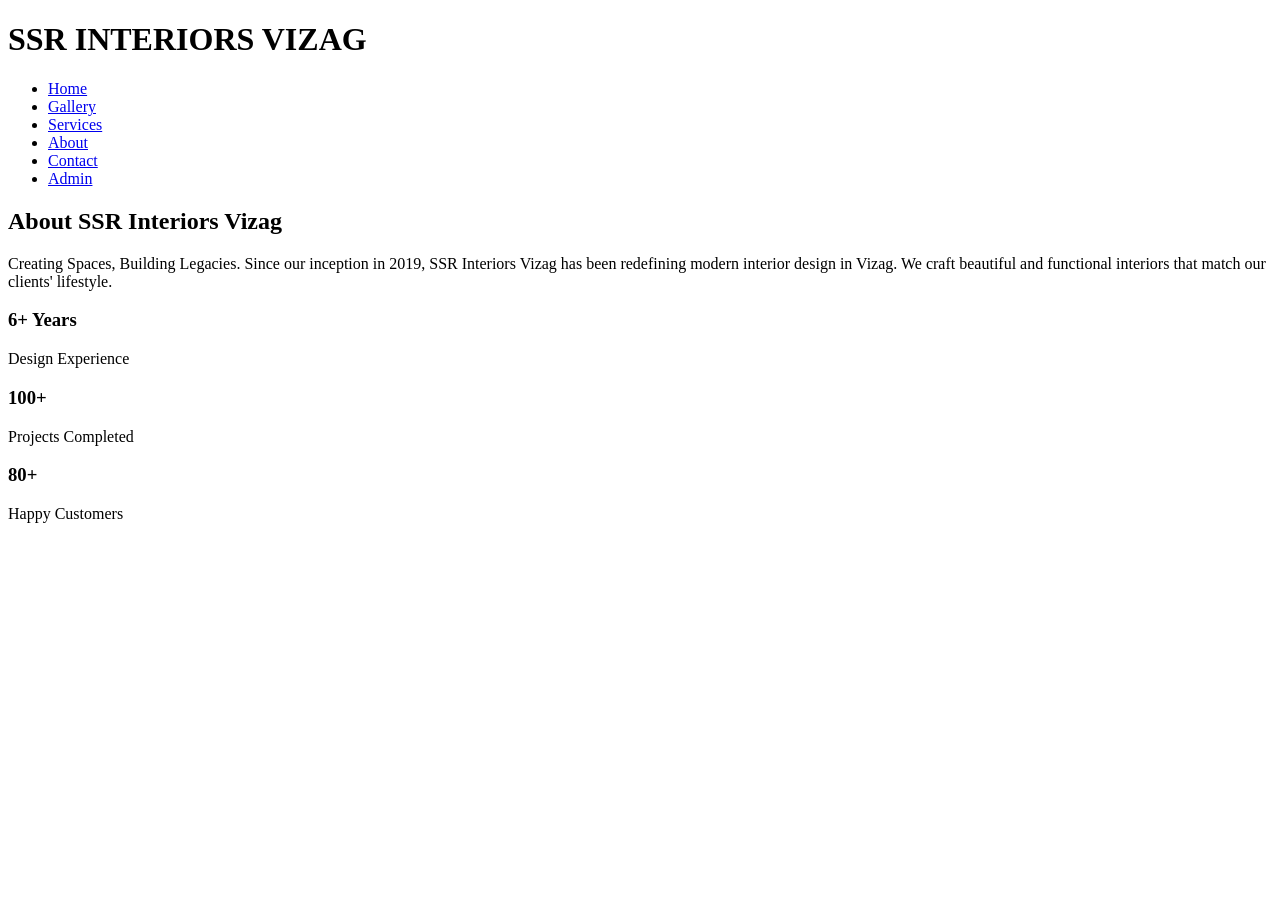
==== about.html @ dbb3dec9 "Update about.html" ====
<!DOCTYPE html>
<html lang="en">

<head>

<meta charset="UTF-8">
<meta name="viewport" content="width=device-width, initial-scale=1.0">

<title>About | SSR Interiors Vizag</title>

<link rel="stylesheet" href="about.css">

</head>

<body>

<header>

<h1>SSR INTERIORS VIZAG</h1>

<nav>

<ul class="nav-links">

<li><a href="index.html">Home</a></li>
<li><a href="gallery.html">Gallery</a></li>
<li><a href="services.html">Services</a></li>
<li><a href="about.html">About</a></li>
<li><a href="contact.html">Contact</a></li>
<li><a href="login.html">Admin</a></li>

</ul>

</nav>

</header>


<section class="about">

<div class="about-container">

<h2>About SSR Interiors Vizag</h2>

<p class="about-intro">
Creating Spaces, Building Legacies. Since our inception in 2019,
SSR Interiors Vizag has been redefining modern interior design in Vizag.
We craft beautiful and functional interiors that match our clients' lifestyle.
</p>

<div class="about-stats">

<div class="stat">
<h3>6+ Years</h3>
<p>Design Experience</p>
</div>

<div class="stat">
<h3>100+</h3>
<p>Projects Completed</p>
</div>

<div class="stat">
<h3>80+</h3>
<p>Happy Customers</p>
</div>

</div>

</div>

</section>

</body>
</html>
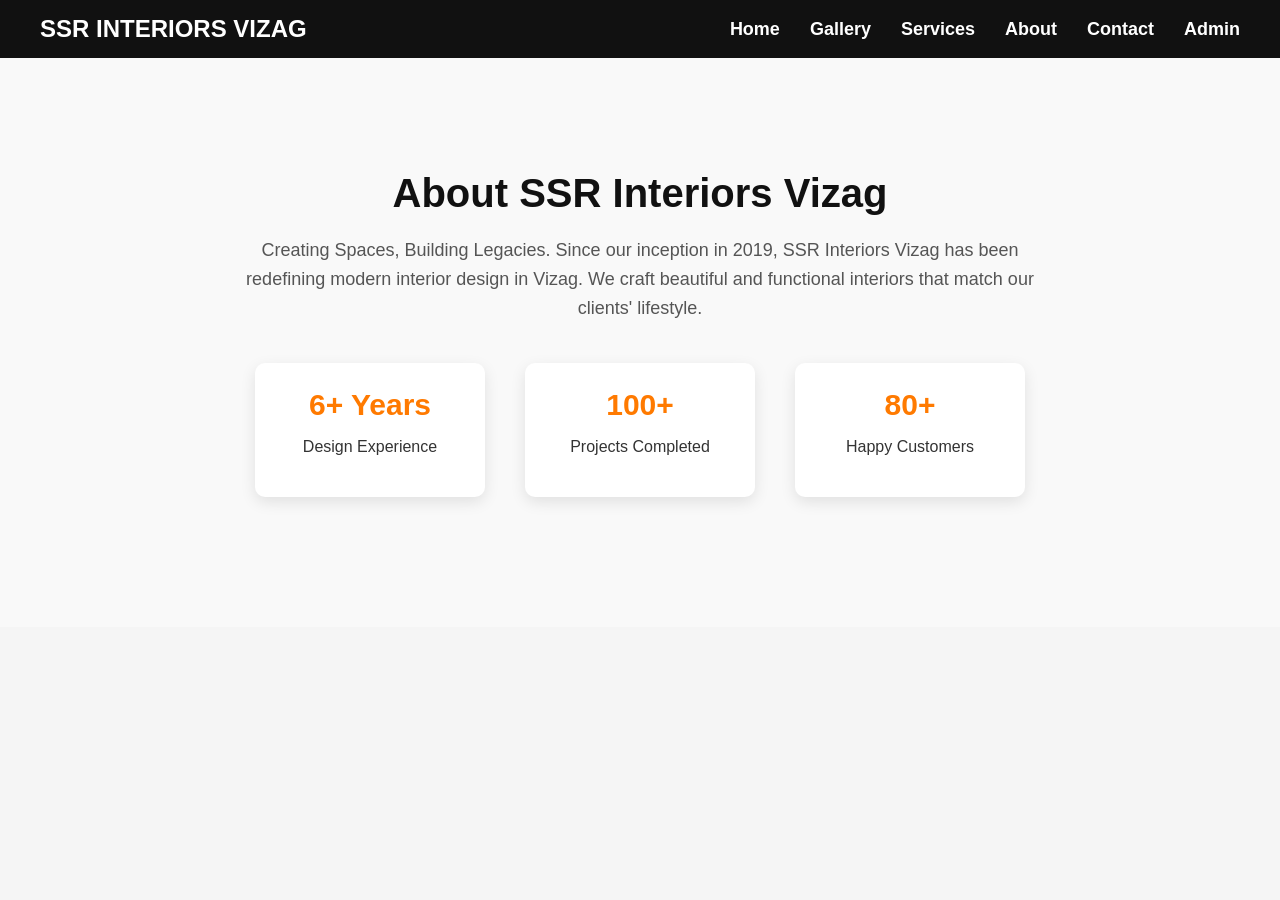
==== commit 71b1c7ee: "Update about.html" ====
--- a/about.html
+++ b/about.html
@@ -8,7 +8,8 @@
 
 <title>About | SSR Interiors Vizag</title>
 
-<link rel="stylesheet" href="about.css">
+<link rel="stylesheet" href="css/about.css">
+
 
 </head>
 
--- a/css/about.css
+++ b/css/about.css
@@ -0,0 +1,169 @@
+/* BODY */
+
+body{
+margin:0;
+font-family:Arial, sans-serif;
+background:#f5f5f5;
+color:#333;
+}
+
+
+/* HEADER + NAVBAR */
+
+header{
+display:flex;
+justify-content:space-between;
+align-items:center;
+background:#111;
+color:white;
+padding:15px 40px;
+}
+
+
+/* WEBSITE TITLE */
+
+header h1{
+margin:0;
+font-size:24px;
+}
+
+
+/* NAV LINKS */
+
+.nav-links{
+display:flex;
+list-style:none;
+gap:30px;
+margin:0;
+padding:0;
+}
+
+.nav-links li{
+display:inline;
+}
+
+.nav-links a{
+color:white;
+text-decoration:none;
+font-size:18px;
+font-weight:600;
+transition:0.3s;
+}
+
+.nav-links a:hover{
+color:#ff7a00;
+}
+
+
+/* ABOUT SECTION */
+
+.about{
+padding:80px 20px;
+background:#f9f9f9;
+text-align:center;
+}
+
+
+/* ABOUT CONTAINER */
+
+.about-container{
+max-width:1100px;
+margin:auto;
+}
+
+
+/* ABOUT TITLE */
+
+.about h2{
+font-size:40px;
+margin-bottom:20px;
+color:#111;
+}
+
+
+/* INTRO TEXT */
+
+.about-intro{
+font-size:18px;
+color:#555;
+max-width:800px;
+margin:0 auto 40px auto;
+line-height:1.6;
+}
+
+
+/* STATS SECTION */
+
+.about-stats{
+display:flex;
+justify-content:center;
+gap:40px;
+margin-bottom:50px;
+flex-wrap:wrap;
+}
+
+
+/* STAT CARDS */
+
+.stat{
+background:white;
+padding:25px 40px;
+border-radius:10px;
+box-shadow:0 5px 15px rgba(0,0,0,0.1);
+min-width:150px;
+}
+
+.stat h3{
+font-size:30px;
+color:#ff7a00;
+margin:0 0 5px 0;
+}
+
+
+/* FEATURES GRID */
+
+.about-features{
+display:grid;
+grid-template-columns:repeat(auto-fit,minmax(250px,1fr));
+gap:25px;
+margin-top:30px;
+}
+
+
+/* FEATURE CARD */
+
+.feature{
+background:white;
+padding:25px;
+border-radius:10px;
+box-shadow:0 5px 15px rgba(0,0,0,0.08);
+transition:transform 0.3s ease;
+}
+
+.feature:hover{
+transform:translateY(-5px);
+}
+
+.feature h4{
+color:#111;
+margin-bottom:10px;
+font-size:20px;
+}
+
+
+/* MISSION TEXT */
+
+.mission{
+margin-top:50px;
+font-style:italic;
+font-size:18px;
+color:#666;
+
+  body{
+background:red;
+}
+
+border-top:1px solid #ddd;
+padding-top:20px;
+}
+
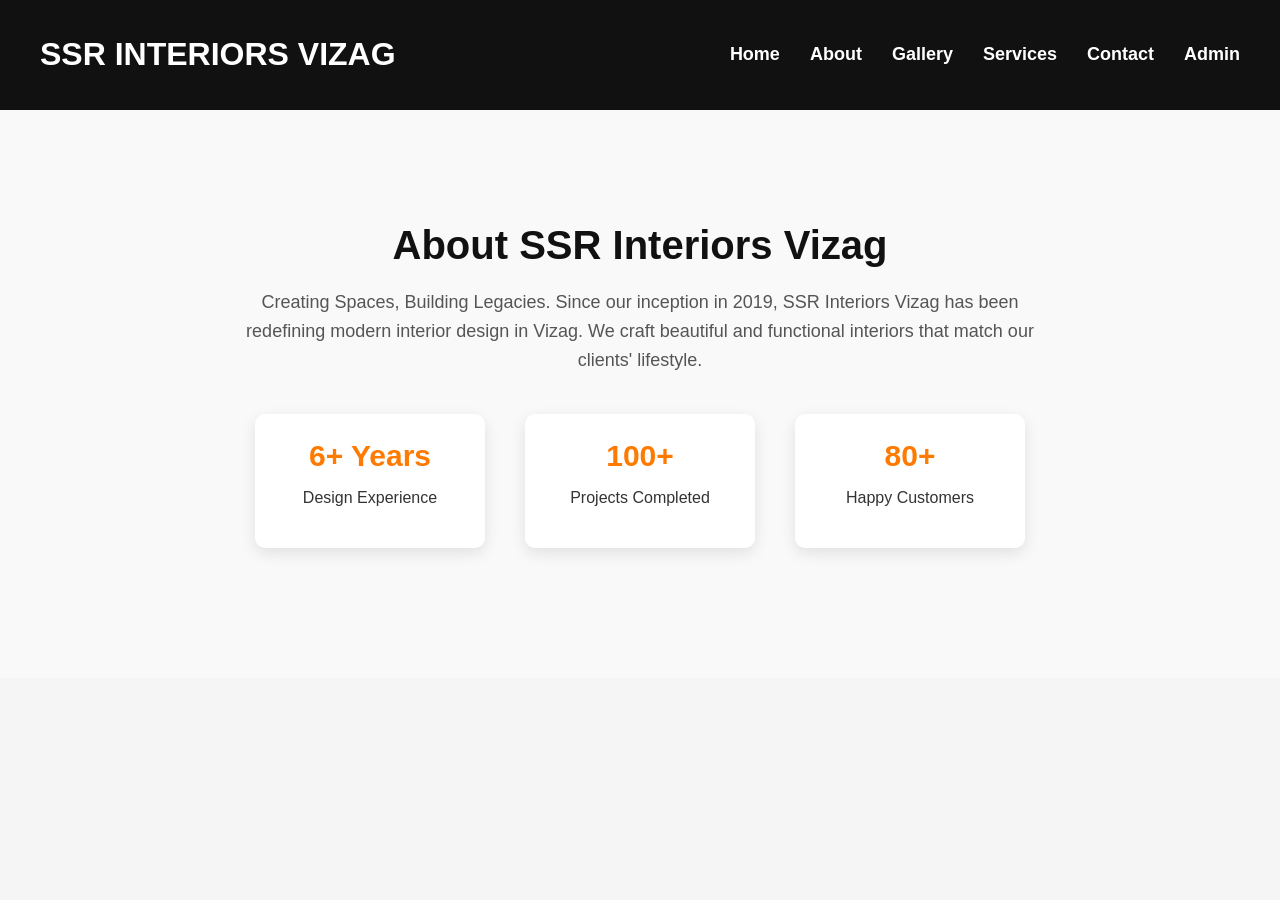
==== commit 249ec69f: "Update about.html" ====
--- a/about.html
+++ b/about.html
@@ -24,9 +24,9 @@
 <ul class="nav-links">
 
 <li><a href="index.html">Home</a></li>
+<li><a href="about.html">About</a></li>
 <li><a href="gallery.html">Gallery</a></li>
 <li><a href="services.html">Services</a></li>
-<li><a href="about.html">About</a></li>
 <li><a href="contact.html">Contact</a></li>
 <li><a href="login.html">Admin</a></li>
 
--- a/css/about.css
+++ b/css/about.css
@@ -9,26 +9,16 @@
 
 
 /* HEADER + NAVBAR */
+/* FIX NAVBAR STYLE */
 
 header{
+background:#111;
+color:white;
 display:flex;
 justify-content:space-between;
 align-items:center;
-background:#111;
-color:white;
 padding:15px 40px;
 }
-
-
-/* WEBSITE TITLE */
-
-header h1{
-margin:0;
-font-size:24px;
-}
-
-
-/* NAV LINKS */
 
 .nav-links{
 display:flex;
@@ -38,16 +28,11 @@
 padding:0;
 }
 
-.nav-links li{
-display:inline;
-}
-
 .nav-links a{
 color:white;
 text-decoration:none;
 font-size:18px;
 font-weight:600;
-transition:0.3s;
 }
 
 .nav-links a:hover{
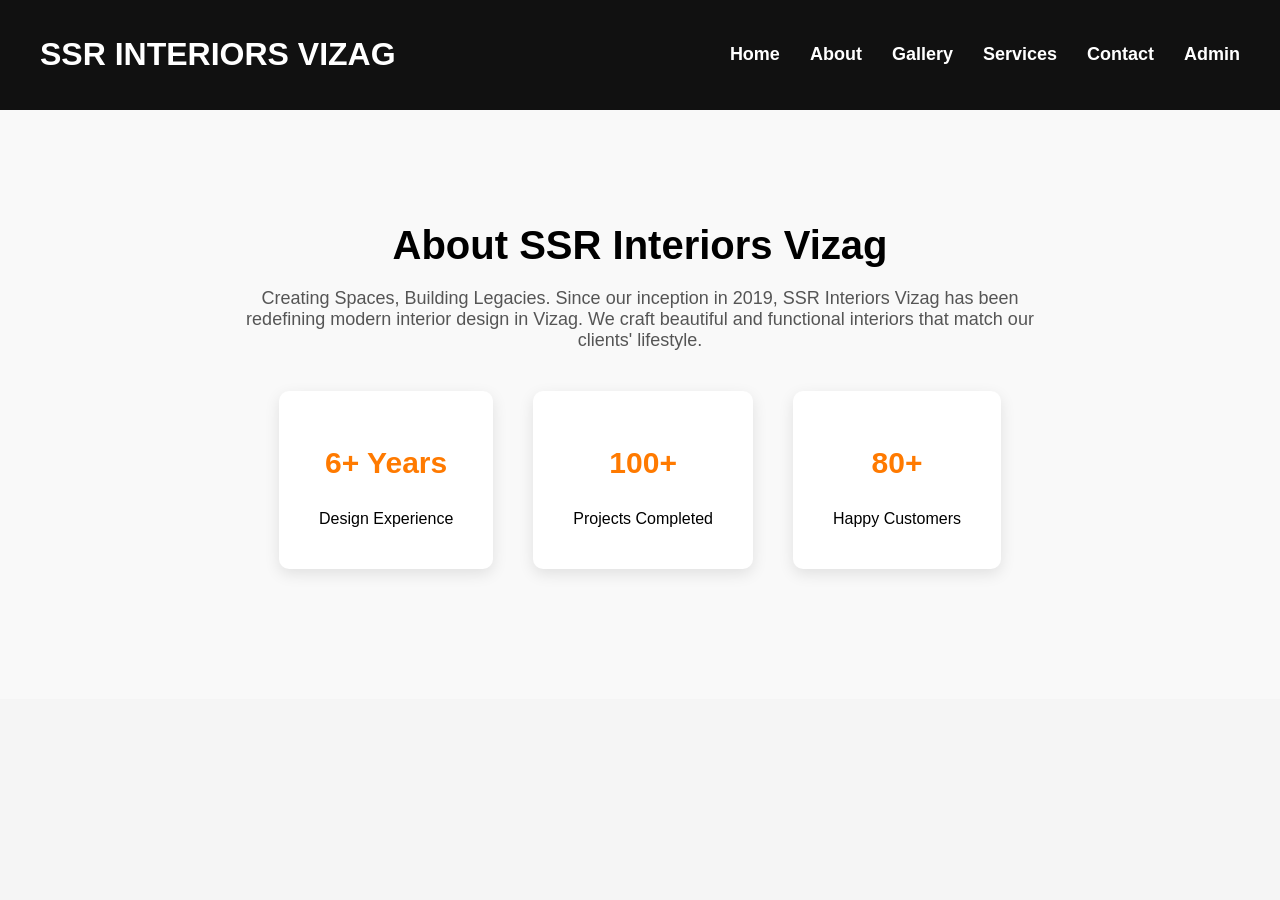
==== commit b1c2f284: "Update about.html" ====
--- a/about.html
+++ b/about.html
@@ -8,7 +8,7 @@
 
 <title>About | SSR Interiors Vizag</title>
 
-<link rel="stylesheet" href="css/about.css">
+<link rel="stylesheet" href="css/style.css">
 
 
 </head>
--- a/css/style.css
+++ b/css/style.css
@@ -0,0 +1,268 @@
+body{
+margin:0;
+font-family:Arial, sans-serif;
+background:#f5f5f5;
+}
+
+/* HEADER + NAVBAR */
+
+header{
+display:flex;
+justify-content:space-between;
+align-items:center;
+background:#111;
+color:white;
+padding:15px 40px;
+}
+
+/* NAVBAR LIST */
+
+.nav-links{
+display:flex;
+list-style:none;
+margin:0;
+padding:0;
+gap:30px;
+}
+
+/* NAVBAR LINKS */
+
+.nav-links li{
+display:inline;
+}
+
+.nav-links a{
+color:white;
+text-decoration:none;
+font-size:18px;
+font-weight:600;
+}
+
+/* hover effect */
+.nav-links a:hover{
+color:#ff7a00;
+}
+
+
+/* BUTTON */
+
+.btn{
+background:#ff7a00;
+color:white;
+padding:12px 25px;
+text-decoration:none;
+border-radius:5px;
+display:inline-block;
+margin-top:10px;
+}
+
+/* HERO SECTION */
+
+.hero{
+height:calc(100vh - 70px);
+background:url("../hero.png") center/cover no-repeat;
+display:flex;
+align-items:center;
+color:white;
+}
+
+.hero-text{
+margin-left:80px;
+max-width:500px;
+}
+
+.hero h2{
+font-size:45px;
+}
+
+/* SERVICES */
+
+.services{
+text-align:center;
+padding:60px;
+}
+
+.service-grid{
+display:grid;
+grid-template-columns:repeat(auto-fit,minmax(250px,1fr));
+gap:25px;
+margin-top:30px;
+}
+
+.card{
+background:white;
+padding:25px;
+border-radius:10px;
+box-shadow:0 0 10px rgba(0,0,0,0.1);
+}
+
+.card h3{
+color:#ff7a00;
+}
+
+/* PROJECTS */
+
+.projects{
+padding:60px;
+text-align:center;
+}
+
+.project-grid{
+display:grid;
+grid-template-columns:repeat(auto-fit,minmax(250px,1fr));
+gap:25px;
+}
+
+.project img{
+width:100%;
+border-radius:10px;
+}
+
+.project p{
+font-weight:bold;
+margin-top:10px;
+}
+
+/* ABOUT SECTION */
+
+.about{
+padding:80px 20px;
+background:#f9f9f9;
+text-align:center;
+}
+
+.about-container{
+max-width:1100px;
+margin:auto;
+}
+
+.about h2{
+font-size:40px;
+margin-bottom:20px;
+}
+
+.about-intro{
+font-size:18px;
+color:#555;
+max-width:800px;
+margin:auto;
+margin-bottom:40px;
+}
+
+.about-stats{
+display:flex;
+justify-content:center;
+gap:40px;
+margin-bottom:50px;
+flex-wrap:wrap;
+}
+
+
+
+.stat{
+background:white;
+padding:25px 40px;
+border-radius:10px;
+box-shadow:0 5px 15px rgba(0,0,0,0.1);
+}
+
+.stat h3{
+font-size:30px;
+color:#ff7a00;
+}
+
+.about-features{
+display:grid;
+grid-template-columns:repeat(auto-fit,minmax(250px,1fr));
+gap:25px;
+}
+
+.feature{
+background:white;
+padding:25px;
+border-radius:10px;
+box-shadow:0 5px 15px rgba(0,0,0,0.08);
+}
+
+.feature p{
+color:#555;
+}
+
+/* CONTACT INFO */
+
+.contact-info{
+flex:1;
+max-width:400px;
+display:flex;
+flex-direction:column;
+gap:15px;
+text-align:left;
+}
+
+.info-card{
+background:white;
+padding:15px 20px;
+border-radius:12px;
+display:flex;
+align-items:center;
+gap:15px;
+box-shadow:0 4px 10px rgba(0,0,0,0.05);
+transition:0.3s;
+}
+
+.info-card:hover{
+transform:translateX(10px);
+border:1px solid #ff7a00;
+}
+
+.icon-circle{
+width:45px;
+height:45px;
+background:#fff5ed;
+border-radius:50%;
+display:flex;
+justify-content:center;
+align-items:center;
+font-size:20px;
+}
+
+.details strong{
+display:block;
+font-size:12px;
+color:#ff7a00;
+}
+
+.details a{
+text-decoration:none;
+color:#333;
+font-weight:600;
+}
+
+.details a:hover{
+color:#ff7a00;
+}
+
+/* FOOTER */
+
+footer{
+background:black;
+color:white;
+text-align:center;
+padding:20px;
+}
+
+/* WHATSAPP BUTTON */
+
+.whatsapp-btn{
+position:fixed;
+bottom:20px;
+right:20px;
+background:#25D366;
+color:white;
+padding:15px 20px;
+border-radius:40px;
+text-decoration:none;
+font-weight:bold;
+z-index:999;
+}
+
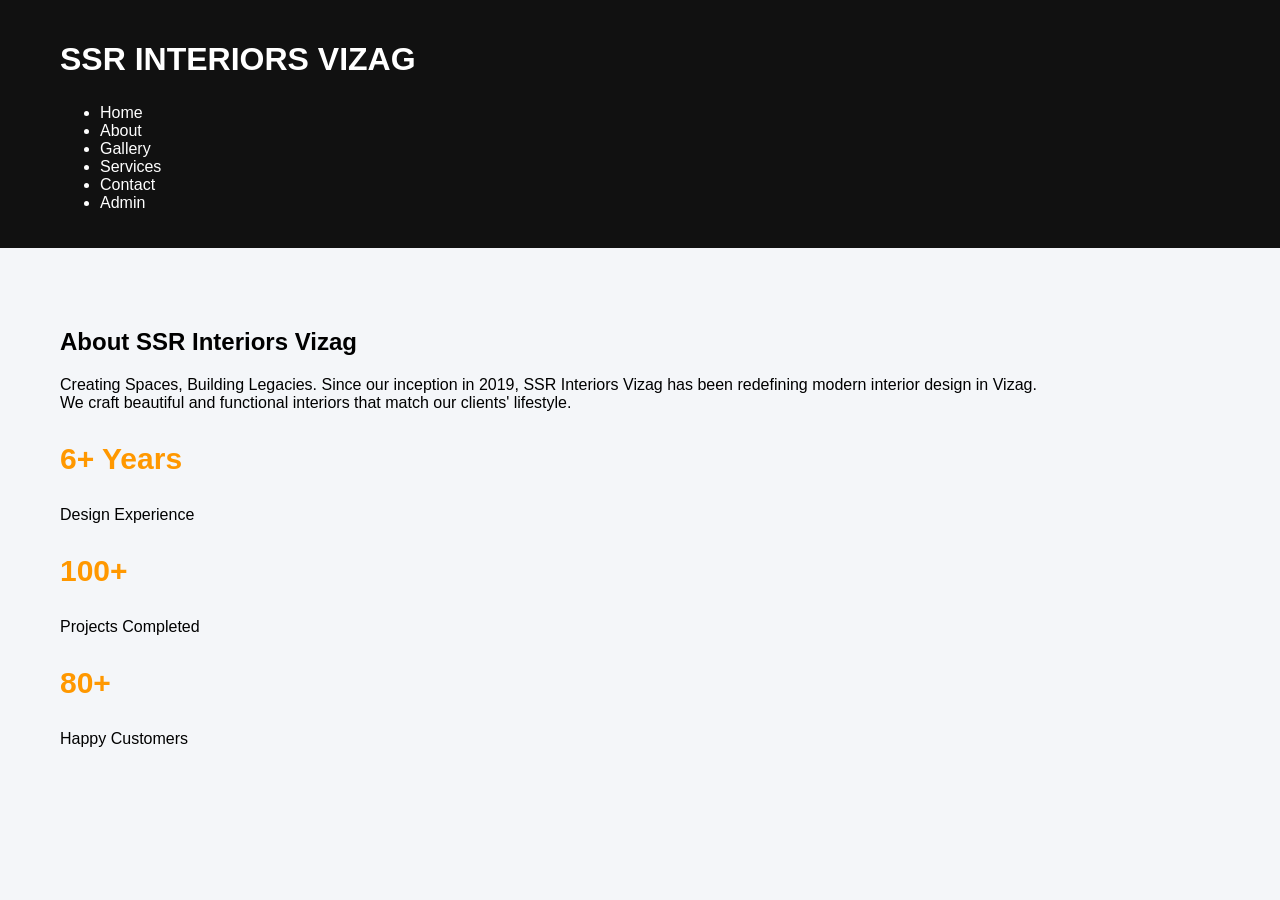
==== commit 0981ba67: "Update about.html" ====
--- a/about.html
+++ b/about.html
@@ -8,7 +8,7 @@
 
 <title>About | SSR Interiors Vizag</title>
 
-<link rel="stylesheet" href="css/style.css">
+<link rel="stylesheet" href="css/about.css">
 
 
 </head>
--- a/css/about.css
+++ b/css/about.css
@@ -0,0 +1,58 @@
+body{
+font-family:Arial, Helvetica, sans-serif;
+background:#f4f6f9;
+margin:0;
+}
+
+/* Header */
+
+header{
+background:#111;
+color:white;
+padding:20px 60px;
+}
+
+header h1{
+margin-bottom:10px;
+}
+
+nav{
+display:flex;
+gap:20px;
+}
+
+nav a{
+color:white;
+text-decoration:none;
+font-size:16px;
+}
+
+nav a:hover{
+color:#ff9800;
+}
+
+
+/* About Section */
+
+.about{
+padding:60px;
+max-width:1000px;
+}
+
+.about h2{
+margin-bottom:20px;
+}
+
+
+/* Stats */
+
+.stats{
+display:flex;
+gap:60px;
+margin-top:40px;
+}
+
+.stat h3{
+font-size:30px;
+color:#ff9800;
+}
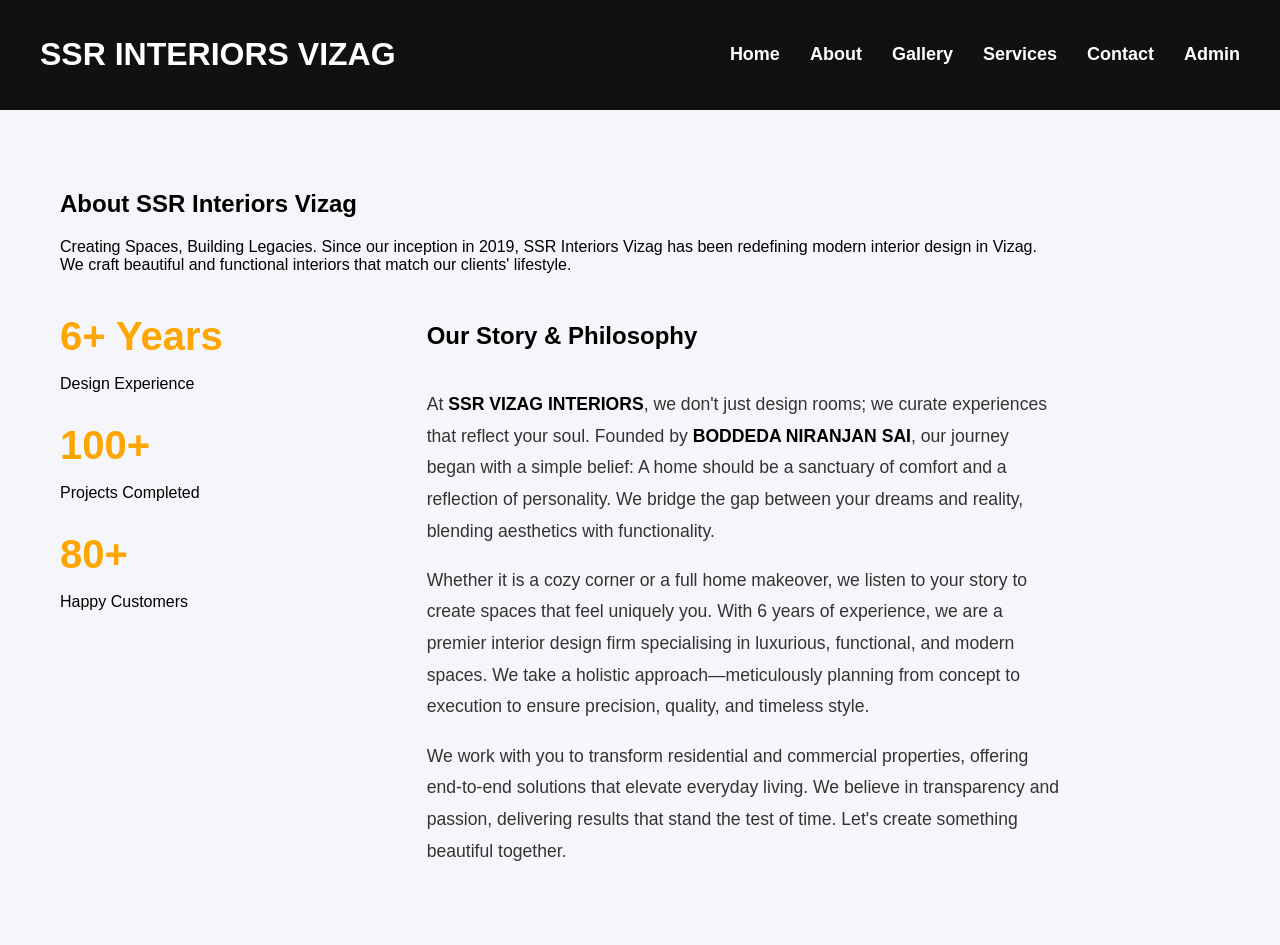
==== commit 64b5898b: "Update about.html" ====
--- a/about.html
+++ b/about.html
@@ -2,74 +2,126 @@
 <html lang="en">
 
 <head>
+    <meta charset="UTF-8">
+    <meta name="viewport" content="width=device-width, initial-scale=1.0">
+    <title>About | SSR Interiors Vizag</title>
+    <link rel="stylesheet" href="css/about.css">
+    
+    <style>
+        /* Modern Layout Fixes */
+        .about-content-wrapper {
+            display: flex;
+            flex-wrap: wrap;
+            gap: 50px;
+            margin-top: 40px;
+            align-items: flex-start;
+        }
 
-<meta charset="UTF-8">
-<meta name="viewport" content="width=device-width, initial-scale=1.0">
+        .about-stats {
+            flex: 1;
+            min-width: 250px;
+            display: block !important; /* Stack stats vertically on the left */
+        }
 
-<title>About | SSR Interiors Vizag</title>
+        .stat {
+            margin-bottom: 30px;
+        }
 
-<link rel="stylesheet" href="css/about.css">
+        .stat h3 {
+            color: orange; /* Matching your screenshot */
+            font-size: 2.5rem;
+            margin: 0;
+        }
 
+        .about-description {
+            flex: 2;
+            min-width: 300px;
+            font-size: 1.1rem;
+            line-height: 1.8;
+            color: #333;
+        }
 
+        .about-description h4 {
+            font-size: 1.5rem;
+            margin-top: 0;
+            color: #000;
+        }
+
+        .highlight {
+            font-weight: bold;
+            color: #000;
+        }
+
+        /* Responsive: Stacks on mobile */
+        @media (max-width: 768px) {
+            .about-content-wrapper {
+                flex-direction: column;
+            }
+        }
+    </style>
 </head>
 
 <body>
 
 <header>
-
-<h1>SSR INTERIORS VIZAG</h1>
-
-<nav>
-
-<ul class="nav-links">
-
-<li><a href="index.html">Home</a></li>
-<li><a href="about.html">About</a></li>
-<li><a href="gallery.html">Gallery</a></li>
-<li><a href="services.html">Services</a></li>
-<li><a href="contact.html">Contact</a></li>
-<li><a href="login.html">Admin</a></li>
-
-</ul>
-
-</nav>
-
+    <h1>SSR INTERIORS VIZAG</h1>
+    <nav>
+        <ul class="nav-links">
+            <li><a href="index.html">Home</a></li>
+            <li><a href="about.html">About</a></li>
+            <li><a href="gallery.html">Gallery</a></li>
+            <li><a href="services.html">Services</a></li>
+            <li><a href="contact.html">Contact</a></li>
+            <li><a href="login.html">Admin</a></li>
+        </ul>
+    </nav>
 </header>
 
+<section class="about">
+    <div class="about-container">
+        <h2>About SSR Interiors Vizag</h2>
+        
+        <p class="about-intro">
+            Creating Spaces, Building Legacies. Since our inception in 2019, 
+            SSR Interiors Vizag has been redefining modern interior design in Vizag. 
+            We craft beautiful and functional interiors that match our clients' lifestyle.
+        </p>
 
-<section class="about">
+        <div class="about-content-wrapper">
+            
+            <div class="about-stats">
+                <div class="stat">
+                    <h3>6+ Years</h3>
+                    <p>Design Experience</p>
+                </div>
 
-<div class="about-container">
+                <div class="stat">
+                    <h3>100+</h3>
+                    <p>Projects Completed</p>
+                </div>
 
-<h2>About SSR Interiors Vizag</h2>
+                <div class="stat">
+                    <h3>80+</h3>
+                    <p>Happy Customers</p>
+                </div>
+            </div>
 
-<p class="about-intro">
-Creating Spaces, Building Legacies. Since our inception in 2019,
-SSR Interiors Vizag has been redefining modern interior design in Vizag.
-We craft beautiful and functional interiors that match our clients' lifestyle.
-</p>
+            <div class="about-description">
+                <h4>Our Story & Philosophy</h4>
+                <p>
+                    At <span class="highlight">SSR VIZAG INTERIORS</span>, we don't just design rooms; we curate experiences that reflect your soul. Founded by <span class="highlight">BODDEDA NIRANJAN SAI</span>, our journey began with a simple belief: A home should be a sanctuary of comfort and a reflection of personality. We bridge the gap between your dreams and reality, blending aesthetics with functionality. 
+                </p>
+                
+                <p>
+                    Whether it is a cozy corner or a full home makeover, we listen to your story to create spaces that feel uniquely you. With 6 years of experience, we are a premier interior design firm specialising in luxurious, functional, and modern spaces. We take a holistic approach—meticulously planning from concept to execution to ensure precision, quality, and timeless style.
+                </p>
 
-<div class="about-stats">
+                <p>
+                    We work with you to transform residential and commercial properties, offering end-to-end solutions that elevate everyday living. We believe in transparency and passion, delivering results that stand the test of time. Let's create something beautiful together.
+                </p>
+            </div>
 
-<div class="stat">
-<h3>6+ Years</h3>
-<p>Design Experience</p>
-</div>
-
-<div class="stat">
-<h3>100+</h3>
-<p>Projects Completed</p>
-</div>
-
-<div class="stat">
-<h3>80+</h3>
-<p>Happy Customers</p>
-</div>
-
-</div>
-
-</div>
-
+        </div> </div>
 </section>
 
 </body>
--- a/css/about.css
+++ b/css/about.css
@@ -6,29 +6,35 @@
 
 /* Header */
 
+
 header{
+display:flex;
+justify-content:space-between;
+align-items:center;
 background:#111;
 color:white;
-padding:20px 60px;
+padding:15px 40px;
 }
 
-header h1{
-margin-bottom:10px;
+/* NAVBAR */
+
+.nav-links{
+display:flex;
+list-style:none;
+gap:30px;
+margin:0;
+padding:0;
 }
 
-nav{
-display:flex;
-gap:20px;
+.nav-links a{
+color:white;
+text-decoration:none;
+font-size:18px;
+font-weight:600;
 }
 
-nav a{
-color:white;
-text-decoration:none;
-font-size:16px;
-}
-
-nav a:hover{
-color:#ff9800;
+.nav-links a:hover{
+color:#ff7a00;
 }
 
 
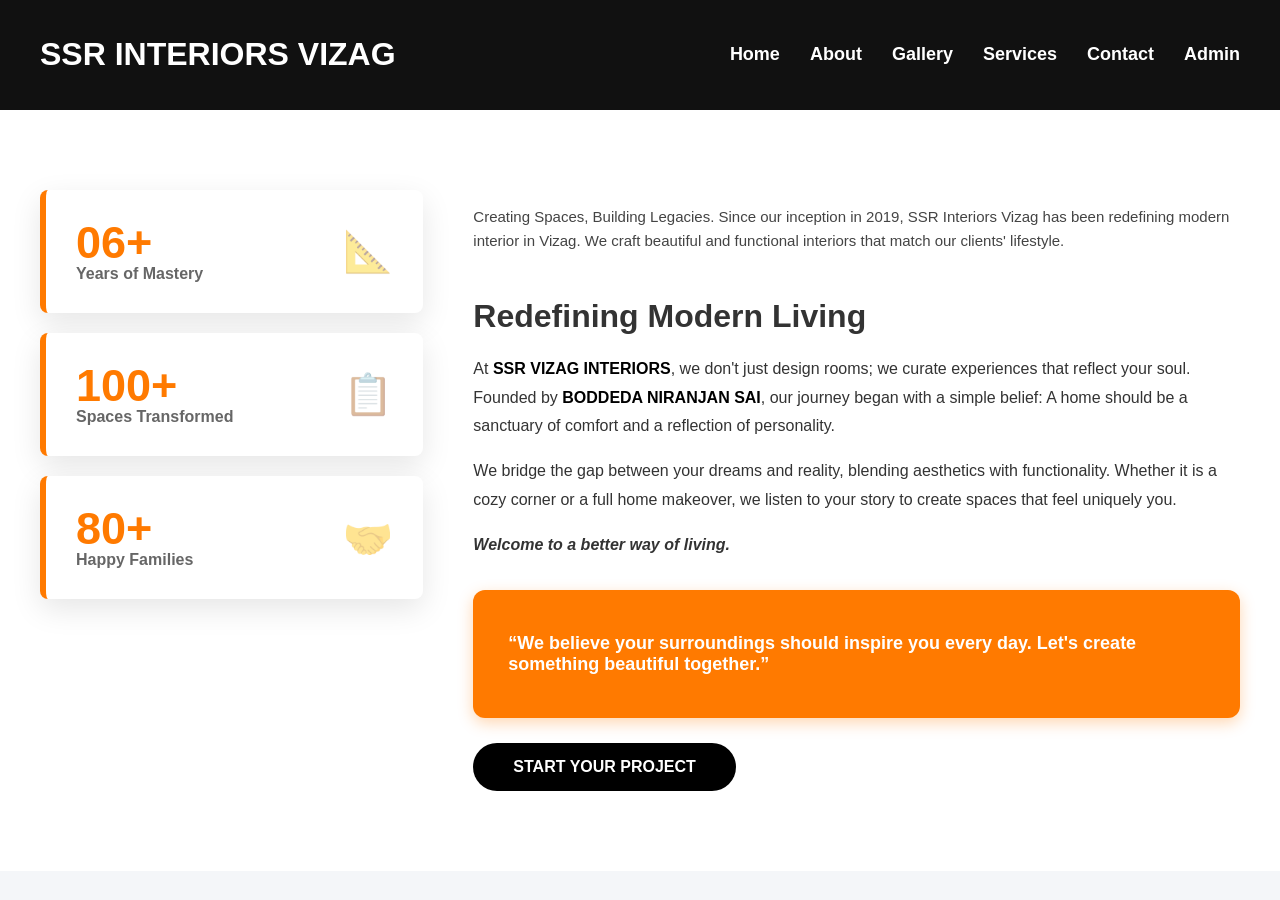
==== commit 91fe1fcc: "Update about.html" ====
--- a/about.html
+++ b/about.html
@@ -77,52 +77,57 @@
     </nav>
 </header>
 
-<section class="about">
+    <section class="about-premium">
     <div class="about-container">
-        <h2>About SSR Interiors Vizag</h2>
-        
-        <p class="about-intro">
-            Creating Spaces, Building Legacies. Since our inception in 2019, 
-            SSR Interiors Vizag has been redefining modern interior design in Vizag. 
-            We craft beautiful and functional interiors that match our clients' lifestyle.
-        </p>
+        <div class="split-grid">
+            
+            <div class="stats-column">
+                <div class="stat-card">
+                    <div class="card-text">
+                        <span class="stat-num">06+</span>
+                        <span class="stat-desc">Years of Mastery</span>
+                    </div>
+                    <div class="stat-icon">📐</div> </div>
 
-        <div class="about-content-wrapper">
-            
-            <div class="about-stats">
-                <div class="stat">
-                    <h3>6+ Years</h3>
-                    <p>Design Experience</p>
+                <div class="stat-card">
+                    <div class="card-text">
+                        <span class="stat-num">100+</span>
+                        <span class="stat-desc">Spaces Transformed</span>
+                    </div>
+                    <div class="stat-icon">📋</div>
                 </div>
 
-                <div class="stat">
-                    <h3>100+</h3>
-                    <p>Projects Completed</p>
-                </div>
-
-                <div class="stat">
-                    <h3>80+</h3>
-                    <p>Happy Customers</p>
+                <div class="stat-card">
+                    <div class="card-text">
+                        <span class="stat-num">80+</span>
+                        <span class="stat-desc">Happy Families</span>
+                    </div>
+                    <div class="stat-icon">🤝</div>
                 </div>
             </div>
 
-            <div class="about-description">
-                <h4>Our Story & Philosophy</h4>
-                <p>
-                    At <span class="highlight">SSR VIZAG INTERIORS</span>, we don't just design rooms; we curate experiences that reflect your soul. Founded by <span class="highlight">BODDEDA NIRANJAN SAI</span>, our journey began with a simple belief: A home should be a sanctuary of comfort and a reflection of personality. We bridge the gap between your dreams and reality, blending aesthetics with functionality. 
-                </p>
-                
-                <p>
-                    Whether it is a cozy corner or a full home makeover, we listen to your story to create spaces that feel uniquely you. With 6 years of experience, we are a premier interior design firm specialising in luxurious, functional, and modern spaces. We take a holistic approach—meticulously planning from concept to execution to ensure precision, quality, and timeless style.
-                </p>
+            <div class="content-column">
+                <div class="text-top">
+                    <p>Creating Spaces, Building Legacies. Since our inception in 2019, SSR Interiors Vizag has been redefining modern interior in Vizag. We craft beautiful and functional interiors that match our clients' lifestyle.</p>
+                </div>
 
-                <p>
-                    We work with you to transform residential and commercial properties, offering end-to-end solutions that elevate everyday living. We believe in transparency and passion, delivering results that stand the test of time. Let's create something beautiful together.
-                </p>
+                <div class="main-narrative">
+                    <h2>Redefining Modern Living</h2>
+                    <p>At <span class="highlight">SSR VIZAG INTERIORS</span>, we don't just design rooms; we curate experiences that reflect your soul. Founded by <span class="highlight">BODDEDA NIRANJAN SAI</span>, our journey began with a simple belief: A home should be a sanctuary of comfort and a reflection of personality.</p>
+                    
+                    <p>We bridge the gap between your dreams and reality, blending aesthetics with functionality. Whether it is a cozy corner or a full home makeover, we listen to your story to create spaces that feel uniquely you.</p>
+                    
+                    <p class="welcome-msg">Welcome to a better way of living.</p>
+                </div>
+
+                <div class="quote-box">
+                    <p>“We believe your surroundings should inspire you every day. Let's create something beautiful together.”</p>
+                </div>
+
+                <a href="contact.html" class="start-btn">START YOUR PROJECT</a>
             </div>
 
-        </div> </div>
+        </div>
+    </div>
 </section>
 
-</body>
-</html>
--- a/css/about.css
+++ b/css/about.css
@@ -1,64 +1,256 @@
-body{
-font-family:Arial, Helvetica, sans-serif;
-background:#f4f6f9;
-margin:0;
+/* General Body Styles */
+body {
+    font-family: Arial, Helvetica, sans-serif;
+    background: #f4f6f9;
+    margin: 0;
+    color: #333;
 }
 
 /* Header */
-
-
-header{
-display:flex;
-justify-content:space-between;
-align-items:center;
-background:#111;
-color:white;
-padding:15px 40px;
+header {
+    display: flex;
+    justify-content: space-between;
+    align-items: center;
+    background: #111;
+    color: white;
+    padding: 15px 40px;
 }
 
 /* NAVBAR */
-
-.nav-links{
-display:flex;
-list-style:none;
-gap:30px;
-margin:0;
-padding:0;
-}
-
-.nav-links a{
-color:white;
-text-decoration:none;
-font-size:18px;
-font-weight:600;
-}
-
-.nav-links a:hover{
-color:#ff7a00;
-}
-
-
-/* About Section */
-
-.about{
-padding:60px;
-max-width:1000px;
-}
-
-.about h2{
-margin-bottom:20px;
-}
-
-
-/* Stats */
-
-.stats{
-display:flex;
-gap:60px;
-margin-top:40px;
-}
-
-.stat h3{
-font-size:30px;
-color:#ff9800;
-}
+.nav-links {
+    display: flex;
+    list-style: none;
+    gap: 30px;
+    margin: 0;
+    padding: 0;
+}
+
+.nav-links a {
+    color: white;
+    text-decoration: none;
+    font-size: 18px;
+    font-weight: 600;
+}
+
+.nav-links a:hover {
+    color: #ff7a00;
+}
+
+/* About Section Container */
+.about {
+    padding: 60px;
+    max-width: 1200px; /* Increased to allow room for two columns */
+    margin: 0 auto;
+}
+
+.about h2 {
+    margin-bottom: 20px;
+    font-size: 2rem;
+}
+
+.about-intro {
+    font-size: 1.1rem;
+    color: #555;
+    margin-bottom: 40px;
+    max-width: 800px;
+}
+
+/* NEW: The Side-by-Side Wrapper */
+.about-content-wrapper {
+    display: flex;
+    flex-wrap: wrap; /* Important for mobile */
+    gap: 60px;
+    align-items: flex-start;
+}
+
+/* Left Column: Stats (Stacked vertically now) */
+.about-stats {
+    flex: 1;
+    min-width: 200px;
+    display: flex;
+    flex-direction: column; 
+    gap: 30px;
+}
+
+.stat h3 {
+    font-size: 36px; /* Slightly larger for emphasis */
+    color: #ff9800;
+    margin: 0;
+}
+
+.stat p {
+    margin: 5px 0 0 0;
+    font-weight: bold;
+    color: #555;
+}
+
+/* Right Column: New Content */
+.about-description {
+    flex: 2;
+    min-width: 320px;
+    line-height: 1.8;
+}
+
+.about-description h4 {
+    font-size: 1.5rem;
+    color: #111;
+    margin-top: 0;
+    margin-bottom: 15px;
+}
+
+.about-description p {
+    margin-bottom: 20px;
+    text-align: justify;
+}
+
+.highlight {
+    font-weight: bold;
+    color: #000;
+}
+
+/* Responsive: Stacks on mobile screens */
+@media (max-width: 768px) {
+    .about-content-wrapper {
+        flex-direction: column;
+    }
+    
+    .about {
+        padding: 30px;
+    }
+}
+
+/* Premium About Section Styling */
+.about-premium {
+    padding: 80px 40px;
+    background-color: #ffffff;
+}
+
+.about-container {
+    max-width: 1200px;
+    margin: 0 auto;
+}
+
+.split-grid {
+    display: flex;
+    gap: 50px;
+    align-items: flex-start;
+}
+
+/* Stats Cards (Left) */
+.stats-column {
+    flex: 1;
+    display: flex;
+    flex-direction: column;
+    gap: 20px;
+}
+
+.stat-card {
+    background: white;
+    padding: 30px;
+    display: flex;
+    justify-content: space-between;
+    align-items: center;
+    border-radius: 8px;
+    border-left: 6px solid #ff7a00; /* The orange accent */
+    box-shadow: 0 10px 30px rgba(0,0,0,0.1);
+    transition: transform 0.3s ease;
+}
+
+.stat-card:hover {
+    transform: translateX(10px);
+}
+
+.stat-num {
+    display: block;
+    font-size: 45px;
+    font-weight: bold;
+    color: #ff7a00;
+    line-height: 1;
+}
+
+.stat-desc {
+    font-size: 16px;
+    color: #666;
+    font-weight: 600;
+}
+
+.stat-icon {
+    font-size: 40px;
+    opacity: 0.5;
+}
+
+/* Content Column (Right) */
+.content-column {
+    flex: 2;
+}
+
+.text-top {
+    font-size: 15px;
+    line-height: 1.6;
+    color: #444;
+    margin-bottom: 30px;
+    column-count: 1; /* Keeping it simple, can change to 2 if text is long */
+}
+
+.main-narrative h2 {
+    font-size: 32px;
+    margin-bottom: 20px;
+    font-weight: 800;
+}
+
+.main-narrative p {
+    font-size: 16px;
+    line-height: 1.8;
+    margin-bottom: 15px;
+    color: #333;
+}
+
+.highlight {
+    font-weight: bold;
+    color: #000;
+}
+
+.welcome-msg {
+    font-weight: 600;
+    font-style: italic;
+}
+
+/* Quote Box */
+.quote-box {
+    background-color: #ff7a00;
+    color: white;
+    padding: 25px 35px;
+    border-radius: 12px;
+    margin-top: 30px;
+    position: relative;
+    font-size: 18px;
+    font-weight: 600;
+    box-shadow: 0 5px 15px rgba(255, 122, 0, 0.3);
+}
+
+/* Start Project Button */
+.start-btn {
+    display: inline-block;
+    margin-top: 25px;
+    padding: 15px 40px;
+    background-color: #000;
+    color: white;
+    text-decoration: none;
+    font-weight: bold;
+    border-radius: 50px;
+    transition: background 0.3s;
+}
+
+.start-btn:hover {
+    background-color: #ff7a00;
+}
+
+/* Responsive for Mobile */
+@media (max-width: 900px) {
+    .split-grid {
+        flex-direction: column;
+    }
+    .stat-card {
+        padding: 20px;
+    }
+}
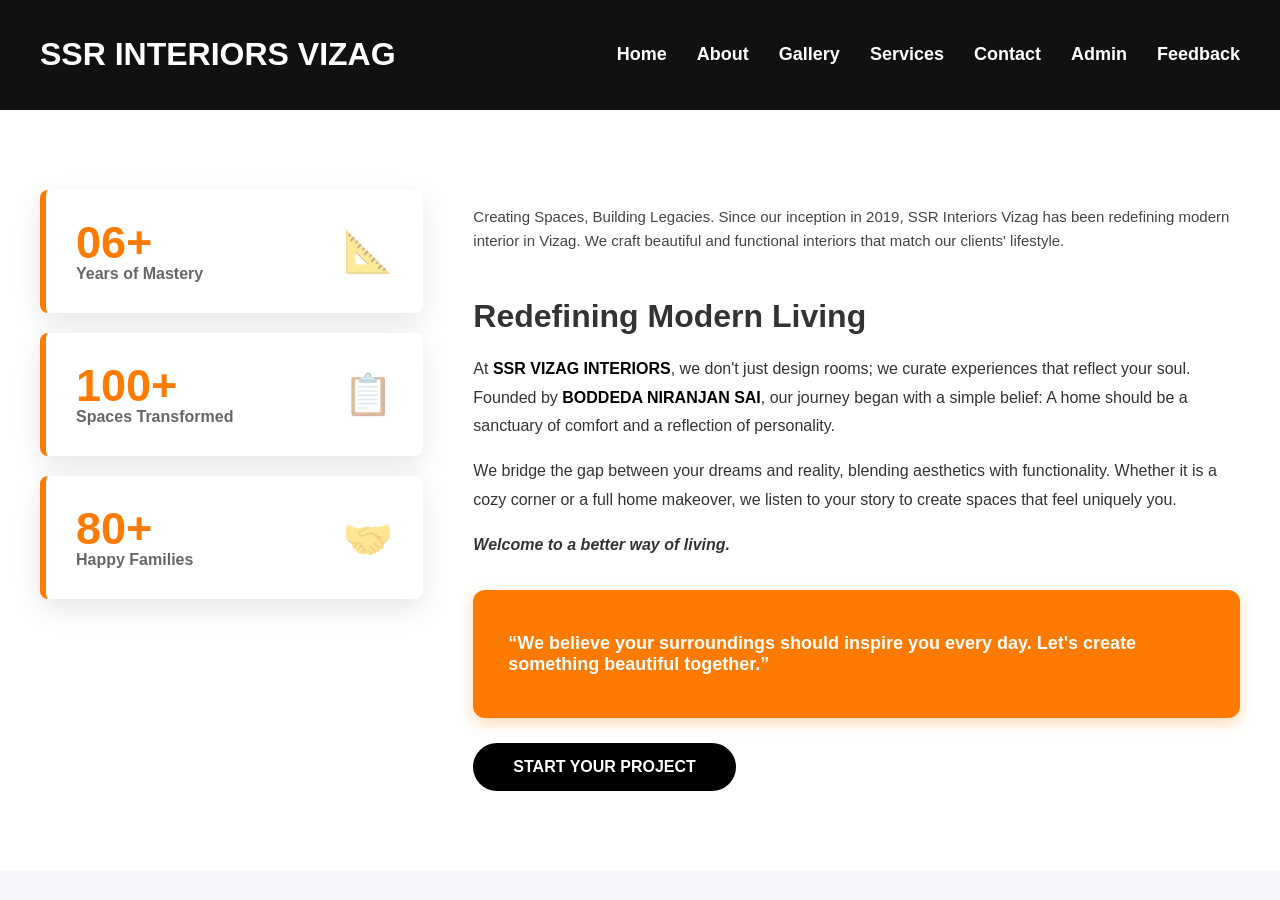
==== commit c475941e: "Update about.html" ====
--- a/about.html
+++ b/about.html
@@ -73,6 +73,7 @@
             <li><a href="services.html">Services</a></li>
             <li><a href="contact.html">Contact</a></li>
             <li><a href="login.html">Admin</a></li>
+            <li><a href="feedback.html">Feedback</a></li>
         </ul>
     </nav>
 </header>
--- a/css/about.css
+++ b/css/about.css
@@ -17,23 +17,32 @@
 }
 
 /* NAVBAR */
+/* Target the navigation links specifically */
+.nav-links a {
+    color: white !important;      /* Forces the text to be white */
+    text-decoration: none;        /* Removes the default underline */
+    font-size: 18px;
+    font-weight: 600;
+    transition: color 0.3s ease;
+}
+
+/* 1. This prevents the "Violet/Purple" color after clicking */
+.nav-links a:visited {
+    color: white !important;
+}
+
+/* 2. This keeps your orange hover effect */
+.nav-links a:hover {
+    color: #ff7a00 !important;
+}
+
+/* 3. This ensures they are spaced out horizontally and not bunched up */
 .nav-links {
     display: flex;
     list-style: none;
-    gap: 30px;
+    gap: 30px; /* Adjust this number to change the space between links */
     margin: 0;
     padding: 0;
-}
-
-.nav-links a {
-    color: white;
-    text-decoration: none;
-    font-size: 18px;
-    font-weight: 600;
-}
-
-.nav-links a:hover {
-    color: #ff7a00;
 }
 
 /* About Section Container */
